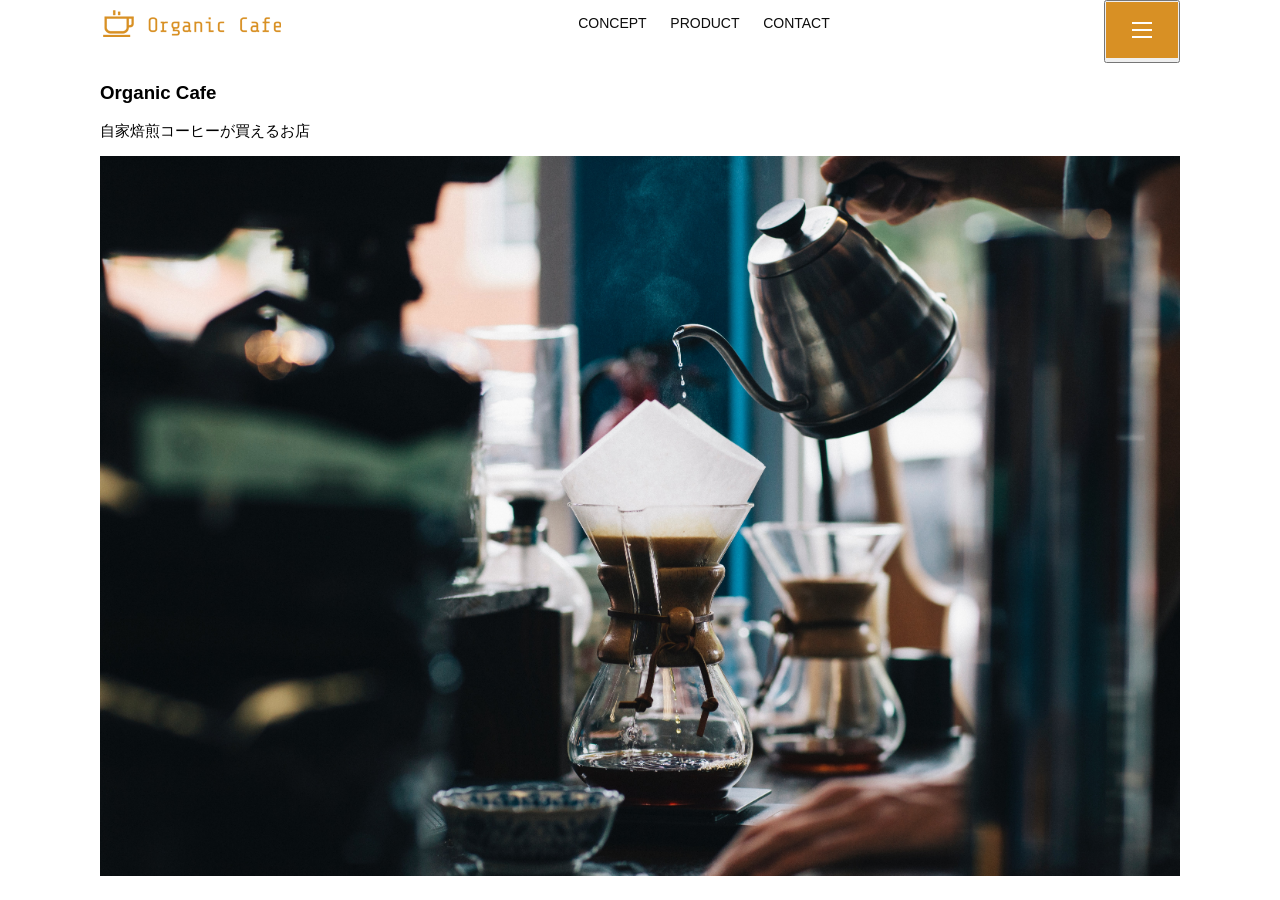
==== kadai_013/index.html @ f19cf975 "Add files via upload" ====
<!DOCTYPE html>
<html>
  <head>
    <title>Organic Cafe</title>
    <meta charset="UTF-8" />
    <meta name="description" content="自家焙煎のコーヒーがお家で楽しめるOrganic Cafe"/>
    <meta name="viewport" content="width=device-width, initial-scale=1.0" />
    <link rel="stylesheet" href="style.css" />
  </head>
  <body>
    <!-- ヘッダー -->
    <header>
      <!-- ロゴ -->
      <a href="index.html" id="logo"><img src="images/logo.png" alt="トップページに戻る"/></a>

      <!-- PC用ナビゲーション -->
      <nav id="nav-pc">
        <a href="index.html#concept">CONCEPT</a>
        <a href="index.html#product">PRODUCT</a>
        <a href="index.html#contact">CONTACT</a>
      </nav>

      <button id="menu-sp" onclick="document.getElementById('nav-sp').style.display = 'block'">
        <img src="images/button-menu.png" alt="ナビゲーションを開く">
      </button>
      <div id="nav-sp">
        <button id="close" onclick="document.getElementById('nav-sp').style.display = 'none'">
            <img src="images/button-close.png" alt="ナビゲーションを閉じる">
        </button>
        <nav>
          <ul>
            <li>
                <a id="logo-sp" href="index.html" onclick="document.getElementById('nav-sp').style.display = 'none'">
                    <img src="images/logo-sp.png" alt="トップページに戻る"></a>
            </li>
            <li><a class="menu" href="index.html#concept" onclick="document.getElementById('nav-sp').style.display = 'none'">CONCEPT</a></li>
            <li><a class="menu" href="index.html#product" onclick="document.getElementById('nav-sp').style.display = 'none'">PRODUCT</a></li>
            <li><a class="menu" href="index.html#contact" onclick="document.getElementById('nav-sp').style.display = 'none'">CONTACT</a></li>
          </ul>  
        </nav> 
      </div>
    </header>

    <main>
      <article>
        <!-- メインビジュアル -->
        <section id="main-visual">
          <div id="main-message">
            <h1>Organic Cafe</h1>
            <p>自家焙煎コーヒーが買えるお店</p>
          </div>
          <img src="images/main-image.jpg" alt="コーヒーをハンドドリップで淹れる画像"/>
        </section>
      </article>
    </main>
  </body>
</html>
---- kadai_013/style.css ----
body {
  font-family: "Source Sans Pro", "Hiragino Kaku Gothic ProN", Meiryo, Arial,
    sans-serif;
}

p {
  font-size: 15px;
}

#main-visual>img {
  width: 100%;
}

/*================
PC用のスタイル 
=================*/
@media screen and (min-width: 768px) {
  /* 横幅設定 */
  body {
    max-width: 1080px;
    min-width: 960px;
    margin: 0 auto 0 auto;
  }

  /* ヘッダー */
  header {
    display: flex;
    justify-content: space-between;
  }

  /* ナビゲーションのレイアウト */
  #nav-pc {
    text-align: right;
    font-size: 14px;
    padding-top: 15px;
  }

  /* ナビゲーションのリンクの装飾設定 */
  #nav-pc>a {
    text-decoration: none;
    margin-left: 20px;
  }

  #nav-pc>a:link {
    color: #0d0d0d;
  }

  #nav-pc>a:visited {
    color: #0d0d0d;
  }

  #nav-pc>a:hover {
    color: #0d0d0d;
    text-decoration: underline;
  }

  #nav-pc>a:active {
    color: #0d0d0d;
  }

  #menu-sp {
    float: right;
    padding: 0;
  }

  #nav-sp {
    background-color: #ce933e;
    position: absolute;
    left: 0;
    top: 0;
    height: 100%;
    width: 100%;
    display: none;
    z-index: 100;
  }

  #nav-sp ul {
    padding-left: 0;
  }

  #nav-sp li {
    list-style: none;
  }

  #close {
    position: absolute;
    top: 20px;
    right: 20px;
  }

  #logo-sp {
    margin: 80px 0px 30px 20px;
  }

  #logo-sp a {
    display: block;
  }

  #nav-sp a:link {
    color: #ffffff;
  }

  #nav-sp a:visited {
    color: #ffffff;
  }

  #nav-sp a:hover {
    color: #ffffff;
    text-decoration: u;
  }

  #nav-sp a:active {
    color: #ffffff;
  }

  #nav-sp .menu {
    text-decoration: none;
    display: block;
    margin: 0 20px 0 20px;
    height: 44px;
    font-size: 10px;
    background-image: url(images/arrow.png);
    background-repeat: no-repeat;
    background-position: right top;
  }
}
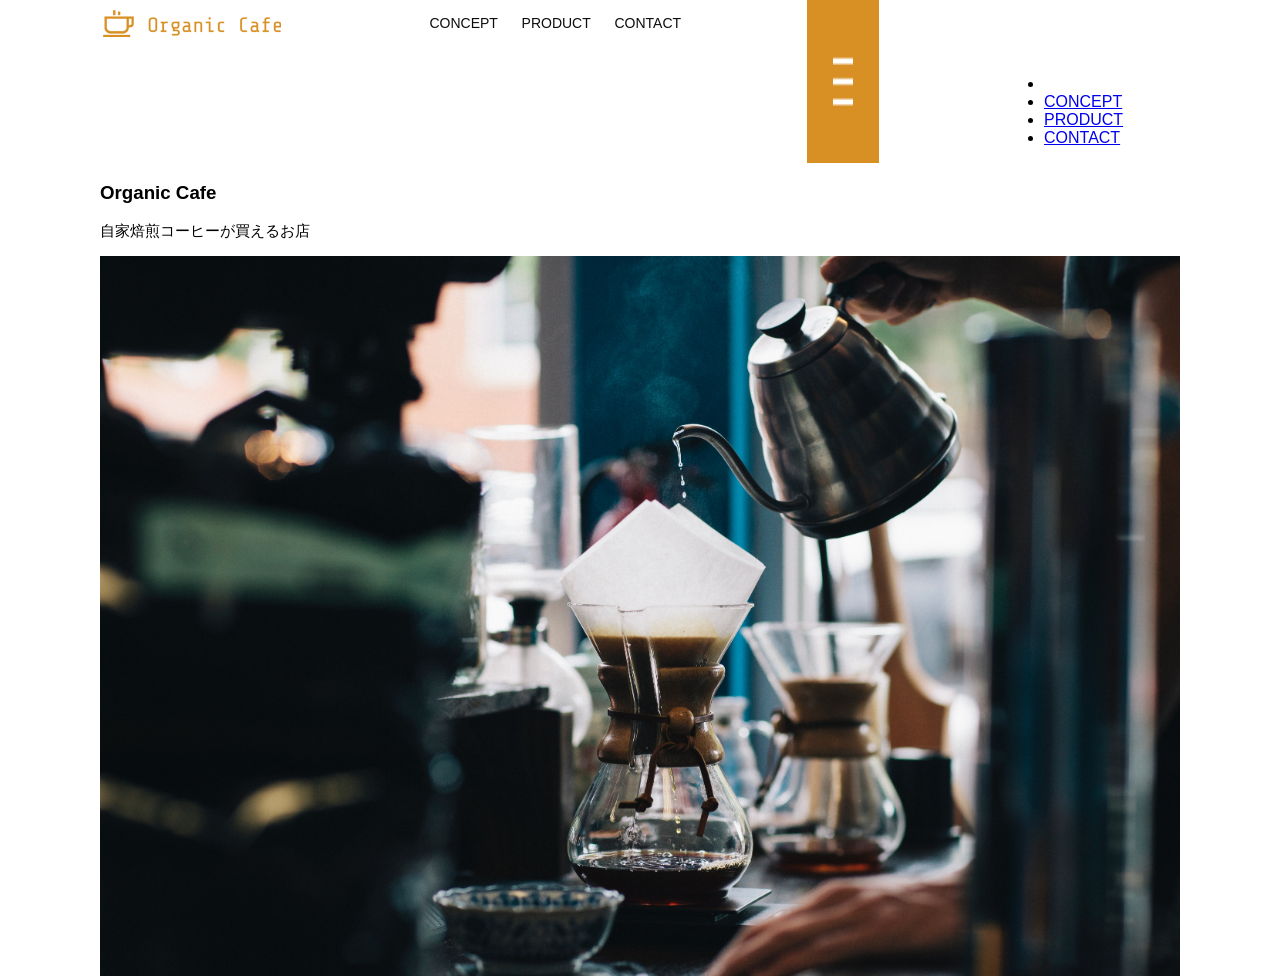
==== commit e40a422c: "Add files via upload" ====
--- a/kadai_013/index.html
+++ b/kadai_013/index.html
@@ -20,13 +20,9 @@
         <a href="index.html#contact">CONTACT</a>
       </nav>
 
-      <button id="menu-sp" onclick="document.getElementById('nav-sp').style.display = 'block'">
-        <img src="images/button-menu.png" alt="ナビゲーションを開く">
-      </button>
+      <img id="menu-sp" src="images/button-menu.png" alt="ナビゲーションを開く"onclick="document.getElementById('nav-sp').style.display = 'block'">
       <div id="nav-sp">
-        <button id="close" onclick="document.getElementById('nav-sp').style.display = 'none'">
-            <img src="images/button-close.png" alt="ナビゲーションを閉じる">
-        </button>
+        <img id="close" src="images/button-close.png" alt="ナビゲーションを閉じる"onclick="document.getElementById('nav-sp').style.display = 'none'">
         <nav>
           <ul>
             <li>
--- a/kadai_013/style.css
+++ b/kadai_013/style.css
@@ -57,6 +57,17 @@
   #nav-pc>a:active {
     color: #0d0d0d;
   }
+}
+
+@media screen and (max-width: 767px) {
+  body {
+    min-width: 375px;
+    margin: 0;
+  }
+  
+  #nav-pc {
+    display: none;
+  }
 
   #menu-sp {
     float: right;
@@ -92,7 +103,7 @@
     margin: 80px 0px 30px 20px;
   }
 
-  #logo-sp a {
+  #nav-sp a {
     display: block;
   }
 
@@ -106,7 +117,7 @@
 
   #nav-sp a:hover {
     color: #ffffff;
-    text-decoration: u;
+    text-decoration: underline;
   }
 
   #nav-sp a:active {
@@ -118,10 +129,9 @@
     display: block;
     margin: 0 20px 0 20px;
     height: 44px;
-    font-size: 10px;
+    font-size: 16px;
     background-image: url(images/arrow.png);
     background-repeat: no-repeat;
     background-position: right top;
   }
-}
-
+}
